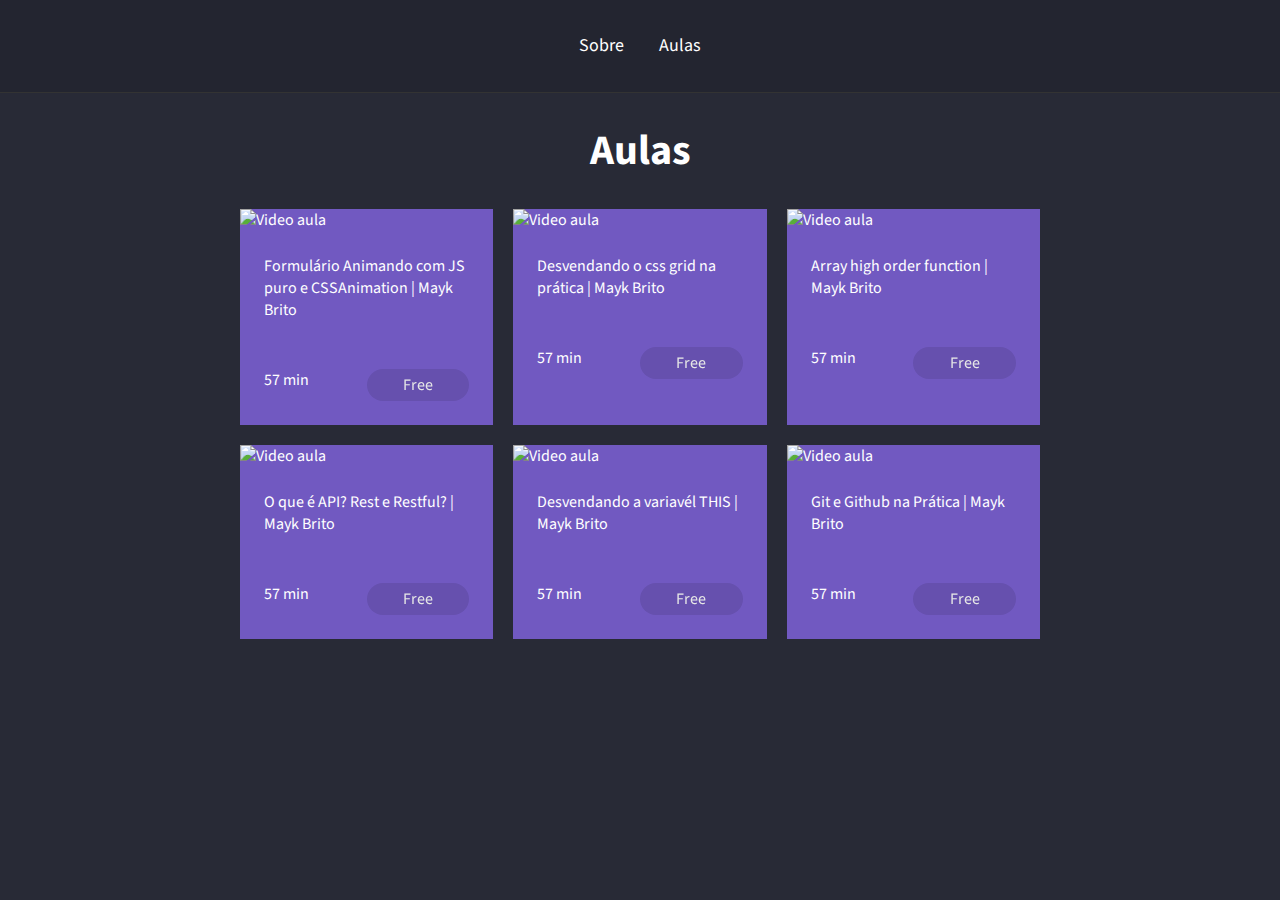
==== classes.html @ 16b491a5 "Initial project portfolio LaunchBase Rocketseat" ====
<!DOCTYPE html>
<html>
     <head>
      <link rel="stylesheet" href="styles.css">
          <title>Mayke Brito</title>
     </head> 
     <body>
          <header>
               <div class="links">
                  <a href="index.html">Sobre</a>
                  <a href="classes.html">Aulas</a>
               </div> 
          </header>

          <div id="wrapper">
               <h1>Aulas</h1>
          </div>

            <section class="cards">
            
            <div class="card">


               <div class="card_image-container"> 
                      <img src="http://i3.ytimg.com/vi/GykTLqODQuU/maxresdefault.jpg" alt="Video aula">
               </div>

                 <div class="card_content">
                    <p>Formulário Animando com JS puro e CSSAnimation | Mayk Brito </p>
                 </div>

                 <div class="card_info">
                   <p>57 min</p>
                   <p class="card_price">Free</p>
                 </div>
             </div>

          <div class="card">

               <div class="card_image-container"> 
                      <img src="http://i3.ytimg.com/vi/HN1UjzRSdBk/maxresdefault.jpg" alt="Video aula">
               </div>

                <div class="card_content">
                    <p>Desvendando o css grid na prática | Mayk Brito </p>
                </div>

                <div class="card_info">
                   <p>57 min</p>
                   <p class="card_price">Free</p>
                </div>
             </div>

              <div class="card">

               <div class="card_image-container"> 
                      <img src="http://i3.ytimg.com/vi/rAzHvYnQ8DY/maxresdefault.jpg" alt="Video aula">
               </div>

                <div class="card_content">
                    <p> Array high order function | Mayk Brito </p>
                </div>

                <div class="card_info">
                   <p>57 min</p>
                   <p class="card_price">Free</p>
                </div>
             </div>


             <div class="card">

               <div class="card_image-container"> 
                      <img src="http://i3.ytimg.com/vi/ghTrp1x_1As/maxresdefault.jpg" alt="Video aula">
               </div>

                <div class="card_content">
                    <p>O que é API? Rest e Restful?  | Mayk Brito </p>
                </div>

                <div class="card_info">
                   <p>57 min</p>
                   <p class="card_price">Free</p>
                </div>
             </div>


                 <div class="card">

               <div class="card_image-container"> 
                      <img src="http://i3.ytimg.com/vi/GSqR2i-Pq6o/maxresdefault.jpg" alt="Video aula">
               </div>

                <div class="card_content">
                    <p>Desvendando a variavél THIS | Mayk Brito </p>
                </div>

                <div class="card_info">
                   <p>57 min</p>
                   <p class="card_price">Free</p>
                </div>
             </div>

              <div class="card">

               <div class="card_image-container"> 
                      <img src="http://i3.ytimg.com/vi/2alg7MQ6_sI/maxresdefault.jpg" alt="Video aula">
               </div>

                <div class="card_content">
                    <p>Git e Github na Prática | Mayk Brito </p>
                </div>

                <div class="card_info">
                   <p>57 min</p>
                   <p class="card_price">Free</p>
                </div>
             </div>


             
                
           
            </section>
          
     </body> 
   </html>
---- styles.css ----
@import "https://fonts.googleapis.com/css2?family=Source+Sans+Pro:wght@400;700&display=swap";

:root {
  --color-green: #50fa7b;
}
*{
margin: 0;
padding: 0;
border: 0;

}
  body {
    background-color: #282A36;
    font-family: 'Source Sans Pro', sans-serif;
    color: white;
} 

header{
  padding: 32px;
  border-bottom: 1px solid #333;
  background: rgba(0, 0, 0, 0.1);
}
.links {

  text-align: center;

} 
  .links a{

  color: white;
  font-size: 18px;
  line-height: 28px;
  margin: 0 16px;
  text-decoration: none; 

} 
.links a:hover{
  
  color: var(--color-green);
  transition: color 700ms;

}
#wrapper{
  text-align: center;
  padding: 32px;
} 
#wrapper img{
  width: 180px;
  height: 180px;
  border-radius: 50%;
  border: 2px solid var(--color-green);
  margin-bottom: 32px;
}
#wrapper h1{
  font-size: 42px;
  line-height: 52px;
  font-weight: bold;
}
#wrapper h2{
  font-size: 24px;
  line-height: 34px;
  font-weight: normal;
  margin-top: 8px;
  opacity: 0.8;

}

#wrapper p{
   
  max-width: 500px;
  margin: 32px auto;
  font-size: 24px;
  line-height: 34px;

}
#wrapper p a{
   
color: var(--color-green);

}

#links-footer a {
   border-bottom: 1px solid var(--color-green);
}


/*===== CARDS ======*/

.cards {

  max-width: 800px;
  margin: 0 auto;
  display: grid;
  grid-template-columns: 1fr 1fr 1fr;
  gap: 20px;
}

.card {
  background-color: #7159c1;
}

.card_image-container img {
  width: 100%;
}

.card_content,
.card_info{

  padding: 24px;
}

.card_info {
  display: grid;
  grid-template-columns: 1fr 1fr;

}

.card_price {
  background-color: #7159c1;
  filter: brightness(90%);
  padding: 5px 20px;
  border-radius: 20px;
  text-align: center;
}


/* ==== Modal ==== */

.modal-overlay {
  background-color: rgba(0, 0, 0, 0.7);
  width: 100%;
  height: 100%;

  position: fixed;
  top: 0;
  opacity: 0;
}

.modal {

  background-color: white;
  width: 90%;
  height: 90%;
  margin: 05vh auto;
  position: relative;
}
.modal .close-modal {
  color: black;
  position: absolute;
  right: 8px;
  top: 8px;
  cursor: pointer;


}

/* ==== Modal active ==== */

.modal-overlay.active{
  opacity: 1;
  visibility: visible;
}
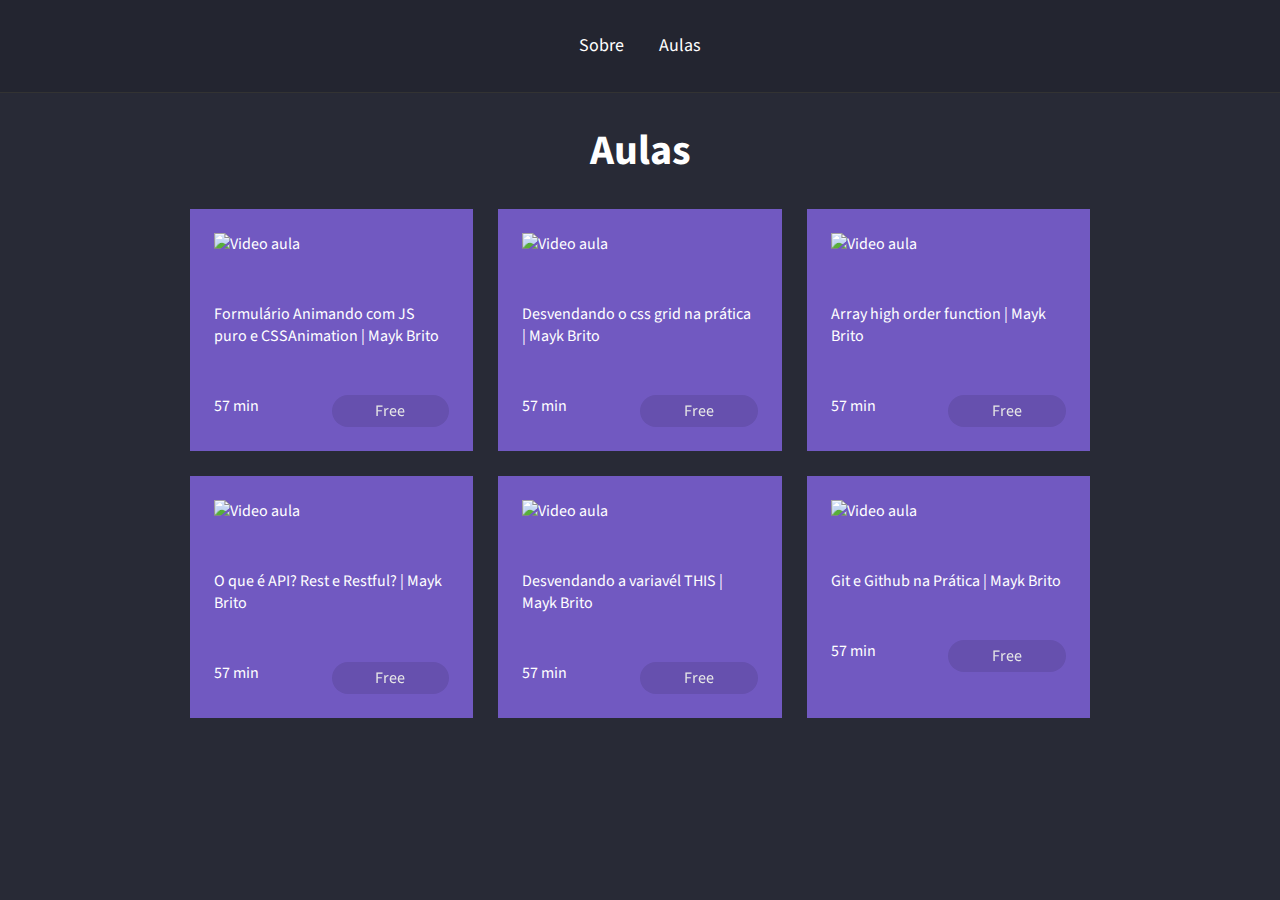
==== commit 0188efb7: "put video in the modal component" ====
--- a/classes.html
+++ b/classes.html
@@ -2,6 +2,7 @@
 <html>
      <head>
       <link rel="stylesheet" href="styles.css">
+      <link href="https://fonts.googleapis.com/icon?family=Material+Icons" rel="stylesheet">
           <title>Mayke Brito</title>
      </head> 
      <body>
@@ -9,6 +10,7 @@
                <div class="links">
                   <a href="index.html">Sobre</a>
                   <a href="classes.html">Aulas</a>
+                  <!-- <a href="content.html">Conteúdo</a>-->
                </div> 
           </header>
 
@@ -18,7 +20,7 @@
 
             <section class="cards">
             
-            <div class="card">
+            <div class="card" id="GykTLqODQuU">
 
 
                <div class="card_image-container"> 
@@ -35,7 +37,7 @@
                  </div>
              </div>
 
-          <div class="card">
+          <div class="card" id="HN1UjzRSdBk">
 
                <div class="card_image-container"> 
                       <img src="http://i3.ytimg.com/vi/HN1UjzRSdBk/maxresdefault.jpg" alt="Video aula">
@@ -51,7 +53,7 @@
                 </div>
              </div>
 
-              <div class="card">
+              <div class="card" id="rAzHvYnQ8DY">
 
                <div class="card_image-container"> 
                       <img src="http://i3.ytimg.com/vi/rAzHvYnQ8DY/maxresdefault.jpg" alt="Video aula">
@@ -68,7 +70,7 @@
              </div>
 
 
-             <div class="card">
+             <div class="card" id="ghTrp1x_1As">
 
                <div class="card_image-container"> 
                       <img src="http://i3.ytimg.com/vi/ghTrp1x_1As/maxresdefault.jpg" alt="Video aula">
@@ -85,7 +87,7 @@
              </div>
 
 
-                 <div class="card">
+            <div class="card" id="GSqR2i-Pq6o">
 
                <div class="card_image-container"> 
                       <img src="http://i3.ytimg.com/vi/GSqR2i-Pq6o/maxresdefault.jpg" alt="Video aula">
@@ -101,7 +103,7 @@
                 </div>
              </div>
 
-              <div class="card">
+              <div class="card" id="2alg7MQ6_sI">
 
                <div class="card_image-container"> 
                       <img src="http://i3.ytimg.com/vi/2alg7MQ6_sI/maxresdefault.jpg" alt="Video aula">
@@ -117,11 +119,22 @@
                 </div>
              </div>
 
-
-             
-                
            
             </section>
+
+            <div class="modal-overlay">
+
+              <div class="modal">
+                 <a class="close-modal">
+                 <i class="material-icons">close</i>
+                 </a>
+                 <div class="modal-content">
+                    <iframe src="" frameborder="0"></iframe>
+                 </div>
+              </div>
+
+            </div>
           
+          <script src="scripts.js"></script>
      </body> 
    </html>--- a/styles.css
+++ b/styles.css
@@ -89,19 +89,21 @@
 
 .cards {
 
-  max-width: 800px;
+  max-width: 900px;
   margin: 0 auto;
   display: grid;
   grid-template-columns: 1fr 1fr 1fr;
-  gap: 20px;
+  gap: 25px;
 }
 
 .card {
   background-color: #7159c1;
+  opacity: 1;
 }
 
 .card_image-container img {
-  width: 100%;
+  width: 80%;
+  margin: 24px;
 }
 
 .card_content,
@@ -127,7 +129,7 @@
 
 /* ==== Modal ==== */
 
-.modal-overlay {
+.modal-overlay{
   background-color: rgba(0, 0, 0, 0.7);
   width: 100%;
   height: 100%;
@@ -135,29 +137,43 @@
   position: fixed;
   top: 0;
   opacity: 0;
+  visibility: hidden;
+
 }
 
 .modal {
-
   background-color: white;
   width: 90%;
   height: 90%;
-  margin: 05vh auto;
+  margin: 5vh auto;
   position: relative;
 }
-.modal .close-modal {
-  color: black;
-  position: absolute;
-  right: 8px;
-  top: 8px;
-  cursor: pointer;
 
+.modal .close-modal{
+   color: black;
+   position: absolute;
+   right: 8px;
+   top: 8px;
+   cursor: pointer;
 
 }
 
-/* ==== Modal active ==== */
+/* === MODAL.ACTIVE === */
 
 .modal-overlay.active{
   opacity: 1;
   visibility: visible;
-}+}
+
+iframe {
+
+  width: 100%;
+  height: 90%;
+  position: absolute;
+  top: 5%;
+
+}
+
+
+
+
